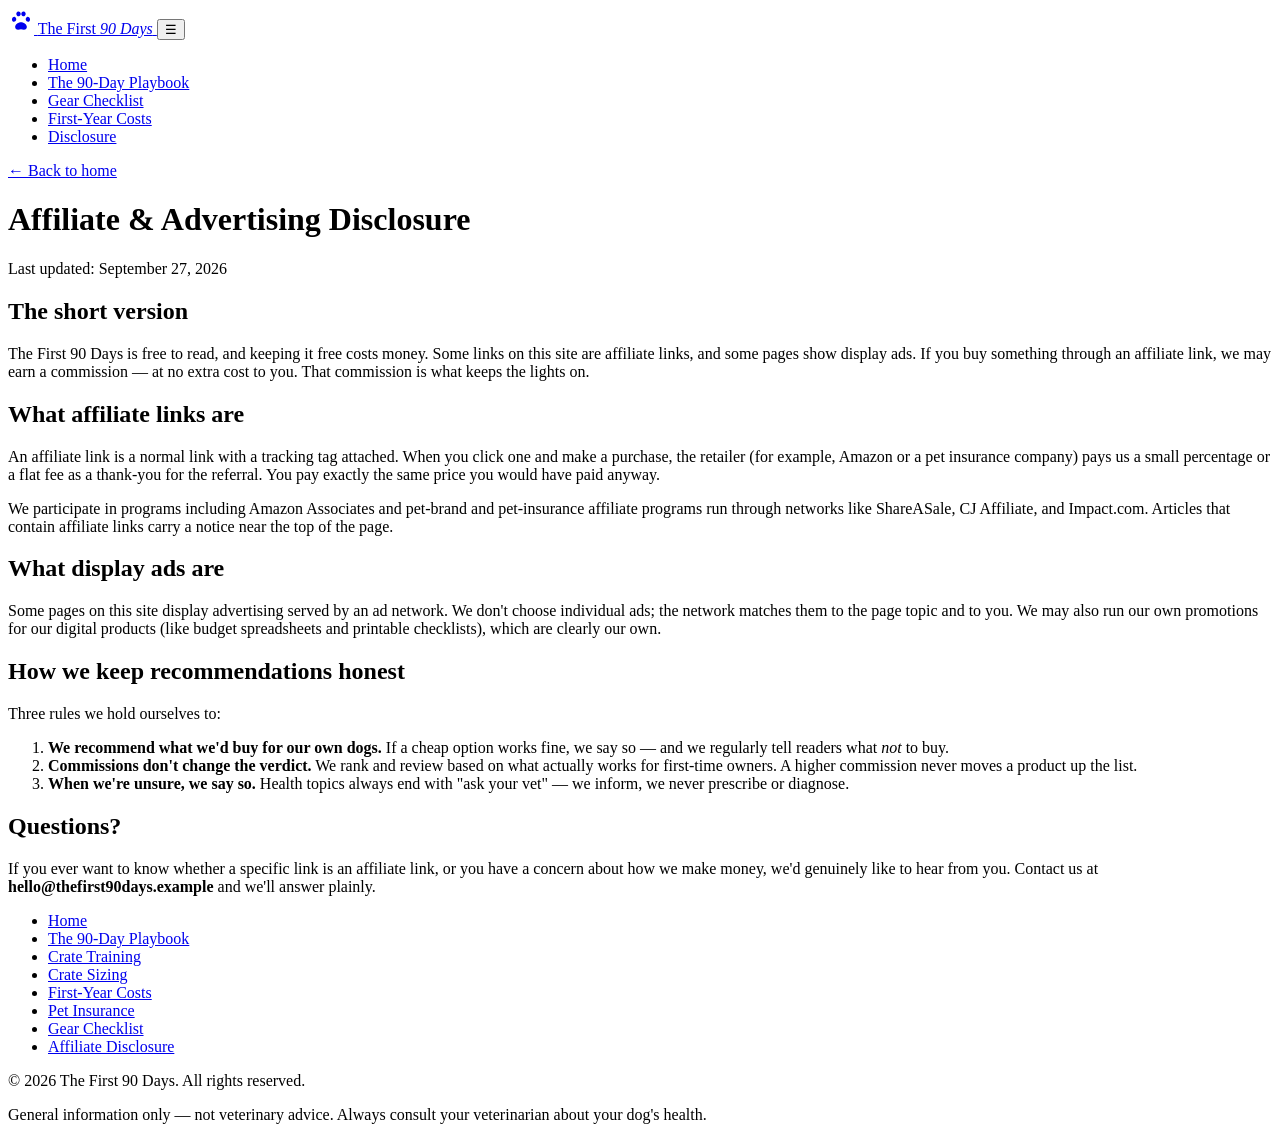
==== disclosure.html @ d334901f "Initial upload: The First 90 Days - first-time dog ownership" ====
<!DOCTYPE html>
<html lang="en">
<head>
  <meta charset="UTF-8">
  <meta name="viewport" content="width=device-width, initial-scale=1.0">
  <title>Affiliate &amp; Advertising Disclosure — The First 90 Days</title>
  <meta name="description" content="How The First 90 Days makes money: affiliate links, display ads, and our promise to recommend only what we'd buy for our own dogs.">
  <meta property="og:title" content="Affiliate & Advertising Disclosure — The First 90 Days">
  <meta property="og:description" content="Plain-English disclosure: affiliate links, display ads, and how we keep recommendations honest.">
  <meta property="og:type" content="website">
  <!-- MEDIVAVINE/JOURNEY: paste ad network script here -->
  <link rel="stylesheet" href="styles.css">
</head>
<body>
  <header class="site-header">
    <div class="wrap-wide bar">
      <a class="brand" href="index.html" aria-label="The First 90 Days — home">
        <svg class="paw" width="26" height="26" viewBox="0 0 24 24" fill="currentColor" aria-hidden="true"><path d="M12 13.2c-2.6 0-5.4 2-5.4 4.3 0 1.5 1.1 2.5 2.7 2.5 1 0 1.8-.5 2.7-.5s1.7.5 2.7.5c1.6 0 2.7-1 2.7-2.5 0-2.3-2.8-4.3-5.4-4.3zM6.4 8.2c-1-.4-2.2.3-2.6 1.5-.4 1.2.1 2.5 1.1 2.9 1 .4 2.2-.3 2.6-1.5.4-1.2-.1-2.5-1.1-2.9zm11.2 0c-1 .4-1.5 1.7-1.1 2.9.4 1.2 1.6 1.9 2.6 1.5 1-.4 1.5-1.7 1.1-2.9-.4-1.2-1.6-1.9-2.6-1.5zM9.4 3.2c-1.1.2-1.9 1.4-1.7 2.6.2 1.2 1.2 2.1 2.3 1.9 1.1-.2 1.9-1.4 1.7-2.6-.2-1.2-1.2-2.1-2.3-1.9zm5.2 0c-1.1-.2-2.1.7-2.3 1.9-.2 1.2.6 2.4 1.7 2.6 1.1.2 2.1-.7 2.3-1.9.2-1.2-.6-2.4-1.7-2.6z"/></svg>
        <span>The First <em>90 Days</em></span>
      </a>
      <button class="nav-toggle" aria-expanded="false" aria-controls="mainNav" aria-label="Toggle navigation">&#9776;</button>
      <nav class="main-nav" id="mainNav" aria-label="Main navigation">
        <ul>
          <li><a href="index.html">Home</a></li>
          <li><a href="articles/first-time-dog-owners-90-day-playbook.html">The 90-Day Playbook</a></li>
          <li><a href="articles/new-dog-essentials-checklist.html">Gear Checklist</a></li>
          <li><a href="articles/how-much-does-a-dog-cost-first-year.html">First-Year Costs</a></li>
          <li><a href="disclosure.html">Disclosure</a></li>
        </ul>
      </nav>
    </div>
  </header>

  <main class="wrap disclosure">
    <p class="breadcrumb"><a href="index.html">&larr; Back to home</a></p>
    <h1>Affiliate &amp; Advertising Disclosure</h1>
    <p class="lede">Last updated: September 27, 2026</p>

    <h2>The short version</h2>
    <p>The First 90 Days is free to read, and keeping it free costs money. Some links on this site are affiliate links, and some pages show display ads. If you buy something through an affiliate link, we may earn a commission — at no extra cost to you. That commission is what keeps the lights on.</p>

    <h2>What affiliate links are</h2>
    <p>An affiliate link is a normal link with a tracking tag attached. When you click one and make a purchase, the retailer (for example, Amazon or a pet insurance company) pays us a small percentage or a flat fee as a thank-you for the referral. You pay exactly the same price you would have paid anyway.</p>
    <p>We participate in programs including Amazon Associates and pet-brand and pet-insurance affiliate programs run through networks like ShareASale, CJ Affiliate, and Impact.com. Articles that contain affiliate links carry a notice near the top of the page.</p>

    <h2>What display ads are</h2>
    <p>Some pages on this site display advertising served by an ad network. We don't choose individual ads; the network matches them to the page topic and to you. We may also run our own promotions for our digital products (like budget spreadsheets and printable checklists), which are clearly our own.</p>

    <h2>How we keep recommendations honest</h2>
    <p>Three rules we hold ourselves to:</p>
    <ol>
      <li><strong>We recommend what we'd buy for our own dogs.</strong> If a cheap option works fine, we say so — and we regularly tell readers what <em>not</em> to buy.</li>
      <li><strong>Commissions don't change the verdict.</strong> We rank and review based on what actually works for first-time owners. A higher commission never moves a product up the list.</li>
      <li><strong>When we're unsure, we say so.</strong> Health topics always end with "ask your vet" — we inform, we never prescribe or diagnose.</li>
    </ol>

    <h2>Questions?</h2>
    <p>If you ever want to know whether a specific link is an affiliate link, or you have a concern about how we make money, we'd genuinely like to hear from you. Contact us at <strong>hello@thefirst90days.example</strong> and we'll answer plainly.</p>
  </main>

  <footer class="site-footer">
    <div class="wrap-wide">
      <nav aria-label="Footer navigation">
        <ul>
          <li><a href="index.html">Home</a></li>
          <li><a href="articles/first-time-dog-owners-90-day-playbook.html">The 90-Day Playbook</a></li>
          <li><a href="articles/crate-training-puppy-14-day-method.html">Crate Training</a></li>
          <li><a href="articles/what-size-crate-for-my-puppy.html">Crate Sizing</a></li>
          <li><a href="articles/how-much-does-a-dog-cost-first-year.html">First-Year Costs</a></li>
          <li><a href="articles/pet-insurance-for-first-time-owners.html">Pet Insurance</a></li>
          <li><a href="articles/new-dog-essentials-checklist.html">Gear Checklist</a></li>
          <li><a href="disclosure.html">Affiliate Disclosure</a></li>
        </ul>
      </nav>
      <p>&copy; 2026 The First 90 Days. All rights reserved.</p>
      <p>General information only — not veterinary advice. Always consult your veterinarian about your dog's health.</p>
    </div>
  </footer>

  <script>
    (function () {
      var toggle = document.querySelector('.nav-toggle');
      var nav = document.getElementById('mainNav');
      toggle.addEventListener('click', function () {
        var open = nav.classList.toggle('open');
        toggle.setAttribute('aria-expanded', open ? 'true' : 'false');
      });
    })();
  </script>
</body>
</html>
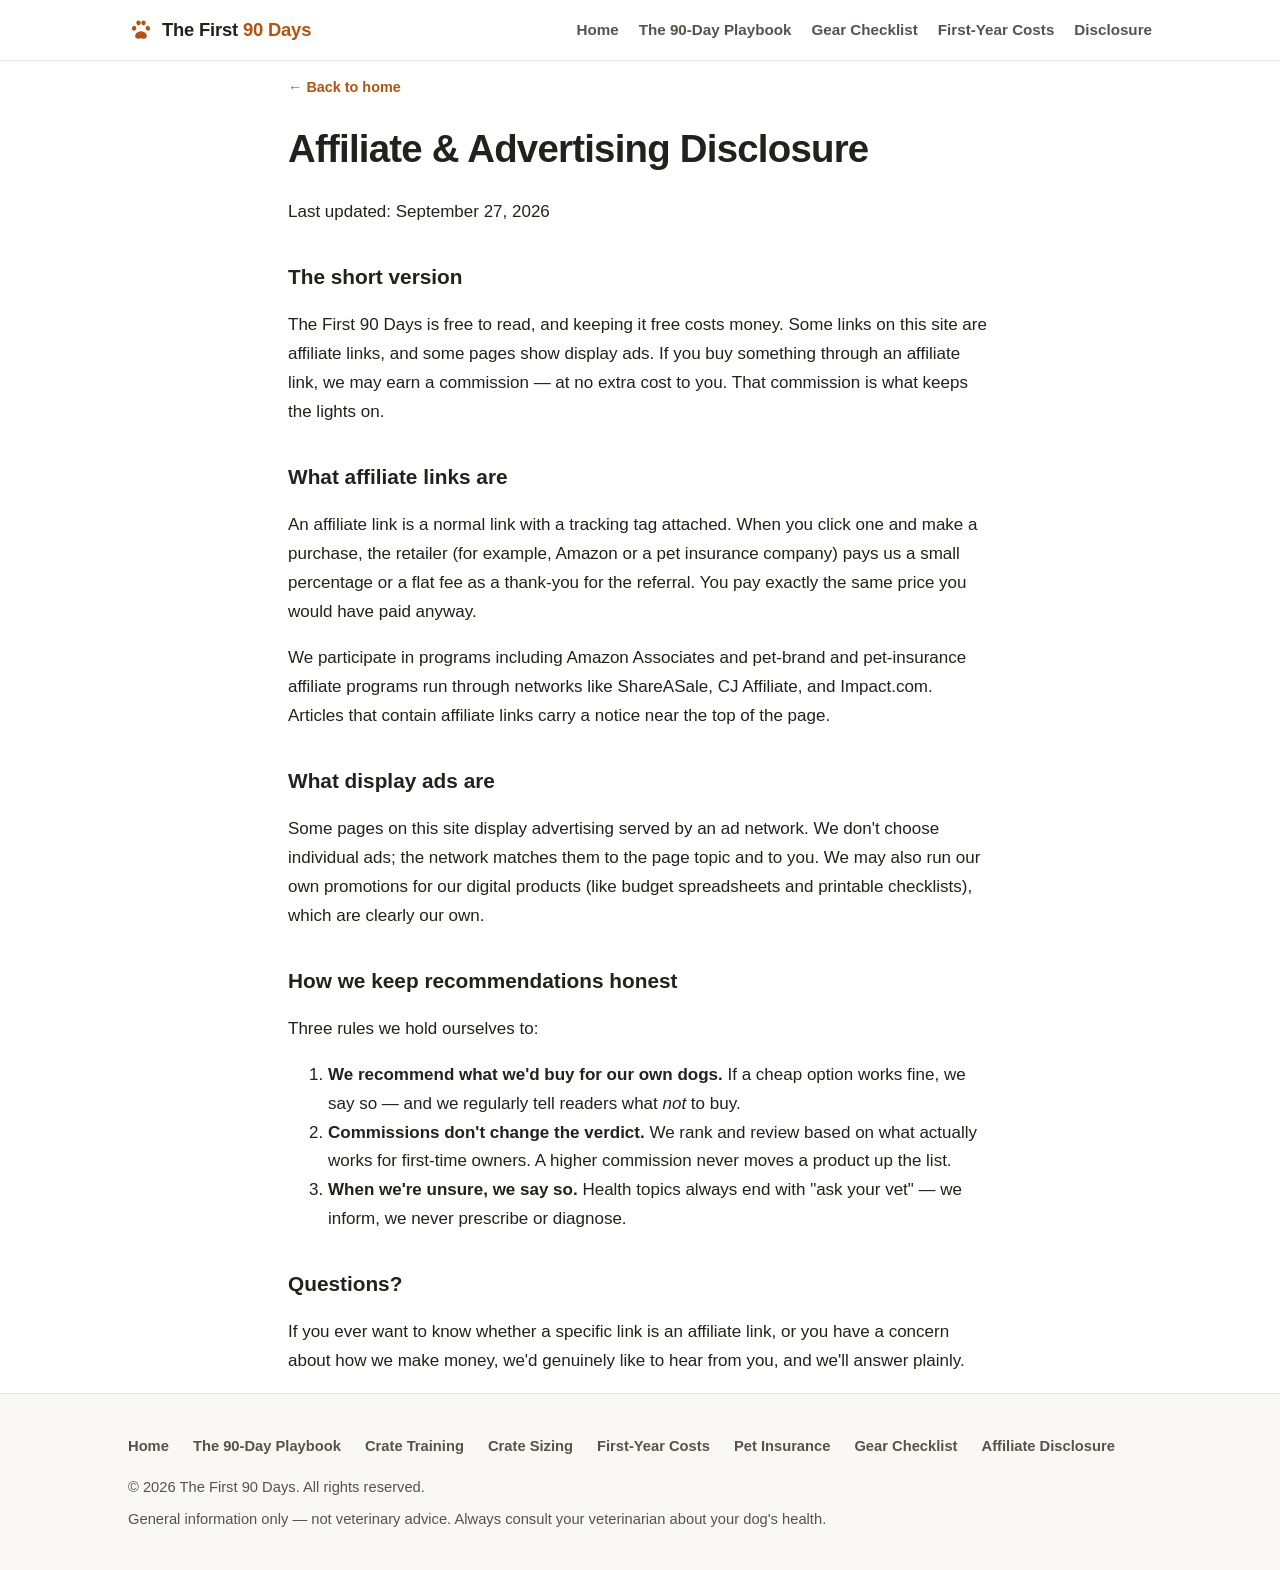
==== commit d1ccb26e: "Sync live site fix" ====
--- a/disclosure.html
+++ b/disclosure.html
@@ -55,7 +55,7 @@
     </ol>
 
     <h2>Questions?</h2>
-    <p>If you ever want to know whether a specific link is an affiliate link, or you have a concern about how we make money, we'd genuinely like to hear from you. Contact us at <strong>hello@thefirst90days.example</strong> and we'll answer plainly.</p>
+    <p>If you ever want to know whether a specific link is an affiliate link, or you have a concern about how we make money, we'd genuinely like to hear from you, and we'll answer plainly.</p>
   </main>
 
   <footer class="site-footer">
--- a/styles.css
+++ b/styles.css
@@ -0,0 +1,354 @@
+/* The First 90 Days — editorial blog styles. Mobile-first, no frameworks. */
+
+:root {
+  --accent: #b4530f;          /* warm clay — fits the dog-niche branding */
+  --accent-dark: #8f400b;
+  --accent-soft: #fbf3ea;
+  --ink: #23211d;
+  --ink-soft: #57534a;
+  --line: #e8e2d8;
+  --paper: #ffffff;
+  --wash: #faf8f4;
+  --radius: 12px;
+  --measure: 44rem;
+  --font: -apple-system, BlinkMacSystemFont, "Segoe UI", Roboto, "Helvetica Neue",
+          Arial, "Noto Sans", "Liberation Sans", sans-serif, "Apple Color Emoji";
+}
+
+*, *::before, *::after { box-sizing: border-box; }
+
+html { scroll-behavior: smooth; }
+
+body {
+  margin: 0;
+  font-family: var(--font);
+  color: var(--ink);
+  background: var(--paper);
+  line-height: 1.7;
+  font-size: 1.0625rem;
+  -webkit-font-smoothing: antialiased;
+}
+
+img { max-width: 100%; height: auto; }
+
+a { color: var(--accent); text-decoration: underline; text-underline-offset: 3px; }
+a:hover { color: var(--accent-dark); }
+
+/* ---------- Layout ---------- */
+
+.wrap {
+  width: min(100% - 2.5rem, var(--measure));
+  margin-inline: auto;
+}
+.wrap-wide { width: min(100% - 2.5rem, 64rem); margin-inline: auto; }
+
+/* ---------- Header / nav ---------- */
+
+.site-header {
+  border-bottom: 1px solid var(--line);
+  background: var(--paper);
+  position: sticky;
+  top: 0;
+  z-index: 50;
+}
+.site-header .bar {
+  display: flex;
+  align-items: center;
+  justify-content: space-between;
+  gap: 1rem;
+  padding-block: 0.9rem;
+}
+.brand {
+  font-weight: 800;
+  font-size: 1.15rem;
+  letter-spacing: -0.01em;
+  color: var(--ink);
+  text-decoration: none;
+  display: inline-flex;
+  align-items: center;
+  gap: 0.5rem;
+}
+.brand .paw { color: var(--accent); flex: none; }
+.brand span em { font-style: normal; color: var(--accent); }
+
+.main-nav ul {
+  list-style: none;
+  margin: 0;
+  padding: 0;
+  display: flex;
+  gap: 1.25rem;
+}
+.main-nav a {
+  color: var(--ink-soft);
+  text-decoration: none;
+  font-size: 0.95rem;
+  font-weight: 600;
+}
+.main-nav a:hover { color: var(--accent); }
+
+.nav-toggle {
+  display: none;
+  background: none;
+  border: 1px solid var(--line);
+  border-radius: 8px;
+  padding: 0.45rem 0.7rem;
+  font-size: 1.1rem;
+  line-height: 1;
+  cursor: pointer;
+  color: var(--ink);
+}
+
+@media (max-width: 720px) {
+  .nav-toggle { display: inline-block; }
+  .main-nav { display: none; width: 100%; }
+  .main-nav.open { display: block; }
+  .site-header .bar { flex-wrap: wrap; }
+  .main-nav ul { flex-direction: column; gap: 0; padding-block: 0.5rem; }
+  .main-nav li { border-top: 1px solid var(--line); }
+  .main-nav a { display: block; padding: 0.7rem 0; }
+}
+
+/* ---------- Hero ---------- */
+
+.hero {
+  background: linear-gradient(180deg, var(--accent-soft) 0%, var(--paper) 100%);
+  border-bottom: 1px solid var(--line);
+  padding: 3.5rem 0 3rem;
+  text-align: center;
+}
+.hero .kicker {
+  text-transform: uppercase;
+  letter-spacing: 0.14em;
+  font-size: 0.78rem;
+  font-weight: 700;
+  color: var(--accent);
+  margin: 0 0 0.75rem;
+}
+.hero h1 {
+  font-size: clamp(2rem, 5vw, 2.9rem);
+  line-height: 1.15;
+  letter-spacing: -0.02em;
+  margin: 0 0 0.5rem;
+}
+.hero .tagline {
+  font-size: 1.2rem;
+  color: var(--ink-soft);
+  font-style: italic;
+  margin: 0 0 1rem;
+}
+.hero .pitch { max-width: 38rem; margin: 0 auto; color: var(--ink-soft); }
+.hero .pitch strong { color: var(--ink); }
+.hero .paw-row { margin-bottom: 1rem; color: var(--accent); opacity: 0.85; }
+
+/* ---------- Cards ---------- */
+
+.section { padding: 2.75rem 0; }
+.section h2.section-title {
+  font-size: 1.5rem;
+  letter-spacing: -0.01em;
+  margin: 0 0 1.25rem;
+}
+
+.featured-card {
+  display: block;
+  border: 1px solid var(--line);
+  border-radius: var(--radius);
+  background: var(--paper);
+  padding: 1.75rem;
+  text-decoration: none;
+  color: inherit;
+  box-shadow: 0 1px 2px rgba(35,33,29,0.04);
+  transition: transform 0.15s ease, box-shadow 0.15s ease;
+}
+.featured-card:hover { transform: translateY(-2px); box-shadow: 0 8px 24px rgba(35,33,29,0.08); color: inherit; }
+.featured-card .flag {
+  display: inline-block;
+  background: var(--accent);
+  color: #fff;
+  font-size: 0.75rem;
+  font-weight: 700;
+  text-transform: uppercase;
+  letter-spacing: 0.1em;
+  border-radius: 999px;
+  padding: 0.25rem 0.8rem;
+  margin-bottom: 0.75rem;
+}
+.featured-card h3 { margin: 0 0 0.5rem; font-size: 1.45rem; letter-spacing: -0.01em; }
+.featured-card p { margin: 0; color: var(--ink-soft); }
+.featured-card .read-more { display: inline-block; margin-top: 0.9rem; font-weight: 700; color: var(--accent); }
+
+.card-grid {
+  display: grid;
+  gap: 1.25rem;
+  grid-template-columns: 1fr;
+}
+@media (min-width: 620px) { .card-grid { grid-template-columns: repeat(2, 1fr); } }
+@media (min-width: 960px) { .card-grid { grid-template-columns: repeat(3, 1fr); } }
+
+.article-card {
+  border: 1px solid var(--line);
+  border-radius: var(--radius);
+  padding: 1.4rem;
+  display: flex;
+  flex-direction: column;
+  background: var(--paper);
+  text-decoration: none;
+  color: inherit;
+  transition: transform 0.15s ease, box-shadow 0.15s ease;
+}
+.article-card:hover { transform: translateY(-2px); box-shadow: 0 8px 24px rgba(35,33,29,0.08); color: inherit; }
+.article-card .pillar {
+  font-size: 0.72rem;
+  font-weight: 700;
+  text-transform: uppercase;
+  letter-spacing: 0.12em;
+  color: var(--accent);
+  margin-bottom: 0.5rem;
+}
+.article-card h3 { margin: 0 0 0.5rem; font-size: 1.12rem; line-height: 1.4; }
+.article-card p { margin: 0; font-size: 0.95rem; color: var(--ink-soft); flex: 1; }
+.article-card .go { margin-top: 0.9rem; font-weight: 700; font-size: 0.95rem; color: var(--accent); }
+
+/* ---------- Start here / newsletter ---------- */
+
+.start-here {
+  background: var(--wash);
+  border-block: 1px solid var(--line);
+}
+.start-here .two-col { display: grid; gap: 1.5rem; }
+@media (min-width: 720px) { .start-here .two-col { grid-template-columns: 1fr 1fr; align-items: start; } }
+
+.newsletter-card {
+  border: 1px solid var(--line);
+  border-radius: var(--radius);
+  background: var(--paper);
+  padding: 1.6rem;
+}
+.newsletter-card h3 { margin: 0 0 0.5rem; font-size: 1.25rem; }
+.newsletter-card p { margin: 0; color: var(--ink-soft); }
+
+/* ---------- Articles ---------- */
+
+.article-hero {
+  padding: 2.5rem 0 0;
+}
+.breadcrumb { font-size: 0.9rem; margin-bottom: 1rem; }
+.breadcrumb a { text-decoration: none; font-weight: 600; }
+.breadcrumb a:hover { text-decoration: underline; }
+
+.article-meta { color: var(--ink-soft); font-size: 0.92rem; margin-bottom: 1.25rem; }
+.article-meta .byline { font-weight: 600; color: var(--ink); }
+
+.affiliate-note {
+  background: var(--accent-soft);
+  border: 1px solid var(--line);
+  border-left: 4px solid var(--accent);
+  border-radius: 8px;
+  padding: 0.8rem 1rem;
+  font-size: 0.88rem;
+  color: var(--ink-soft);
+  margin-bottom: 1.75rem;
+}
+
+.post h1 {
+  font-size: clamp(1.8rem, 4.5vw, 2.5rem);
+  line-height: 1.2;
+  letter-spacing: -0.02em;
+  margin: 0 0 1rem;
+}
+.post .lede { font-size: 1.18rem; color: var(--ink-soft); margin-bottom: 1.75rem; }
+.post h2 {
+  font-size: 1.45rem;
+  letter-spacing: -0.01em;
+  margin: 2.5rem 0 0.9rem;
+  padding-top: 1.5rem;
+  border-top: 1px solid var(--line);
+}
+.post h2:first-of-type { border-top: none; padding-top: 0; }
+.post h3 { font-size: 1.15rem; margin: 1.75rem 0 0.6rem; }
+.post p, .post li { margin-bottom: 1rem; }
+.post ul, .post ol { padding-left: 1.4rem; }
+.post li::marker { color: var(--accent); }
+
+.post table {
+  width: 100%;
+  border-collapse: collapse;
+  margin: 1.25rem 0 1.75rem;
+  font-size: 0.95rem;
+  display: block;
+  overflow-x: auto;
+}
+.post th, .post td { border: 1px solid var(--line); padding: 0.6rem 0.8rem; text-align: left; }
+.post th { background: var(--accent-soft); font-weight: 700; }
+.post tbody tr:nth-child(even) { background: var(--wash); }
+
+.post blockquote {
+  border-left: 4px solid var(--accent);
+  margin: 1.5rem 0;
+  padding: 0.75rem 1.25rem;
+  background: var(--wash);
+  border-radius: 0 8px 8px 0;
+  color: var(--ink-soft);
+}
+.post blockquote p:last-child { margin-bottom: 0; }
+
+.callout {
+  border: 1px solid var(--line);
+  border-radius: var(--radius);
+  background: var(--accent-soft);
+  padding: 1.25rem 1.4rem;
+  margin: 1.75rem 0;
+}
+.callout p:last-child { margin-bottom: 0; }
+.callout strong:first-child { color: var(--accent-dark); }
+
+.checklist { list-style: none; padding-left: 0; }
+.checklist li { padding-left: 2rem; position: relative; }
+.checklist li::before {
+  content: "";
+  position: absolute;
+  left: 0;
+  top: 0.45em;
+  width: 0.9rem;
+  height: 0.9rem;
+  border: 2px solid var(--accent);
+  border-radius: 4px;
+  background: var(--paper);
+}
+
+.faq dt { font-weight: 700; margin: 1.1rem 0 0.35rem; }
+.faq dd { margin: 0 0 1rem; color: var(--ink-soft); }
+
+.keep-reading { margin-top: 3rem; padding-top: 2rem; border-top: 2px solid var(--line); }
+.keep-reading h2 { margin-top: 0; }
+.keep-reading ul { list-style: none; padding: 0; display: grid; gap: 0.75rem; }
+.keep-reading li a { font-weight: 600; text-decoration: none; }
+.keep-reading li a:hover { text-decoration: underline; }
+.keep-reading li span { display: block; font-size: 0.9rem; color: var(--ink-soft); font-weight: 400; }
+
+/* ---------- Disclosure page ---------- */
+
+.disclosure h1 { font-size: clamp(1.8rem, 4.5vw, 2.4rem); letter-spacing: -0.02em; margin: 0 0 1rem; }
+.disclosure h2 { font-size: 1.3rem; margin: 2rem 0 0.75rem; }
+
+/* ---------- Footer ---------- */
+
+.site-footer {
+  border-top: 1px solid var(--line);
+  background: var(--wash);
+  padding: 2.5rem 0 2rem;
+  margin-top: 1rem;
+  font-size: 0.92rem;
+  color: var(--ink-soft);
+}
+.site-footer nav ul {
+  list-style: none;
+  margin: 0 0 1rem;
+  padding: 0;
+  display: flex;
+  flex-wrap: wrap;
+  gap: 0.25rem 1.5rem;
+}
+.site-footer nav a { text-decoration: none; font-weight: 600; color: var(--ink-soft); }
+.site-footer nav a:hover { color: var(--accent); }
+.site-footer p { margin: 0.4rem 0; }
